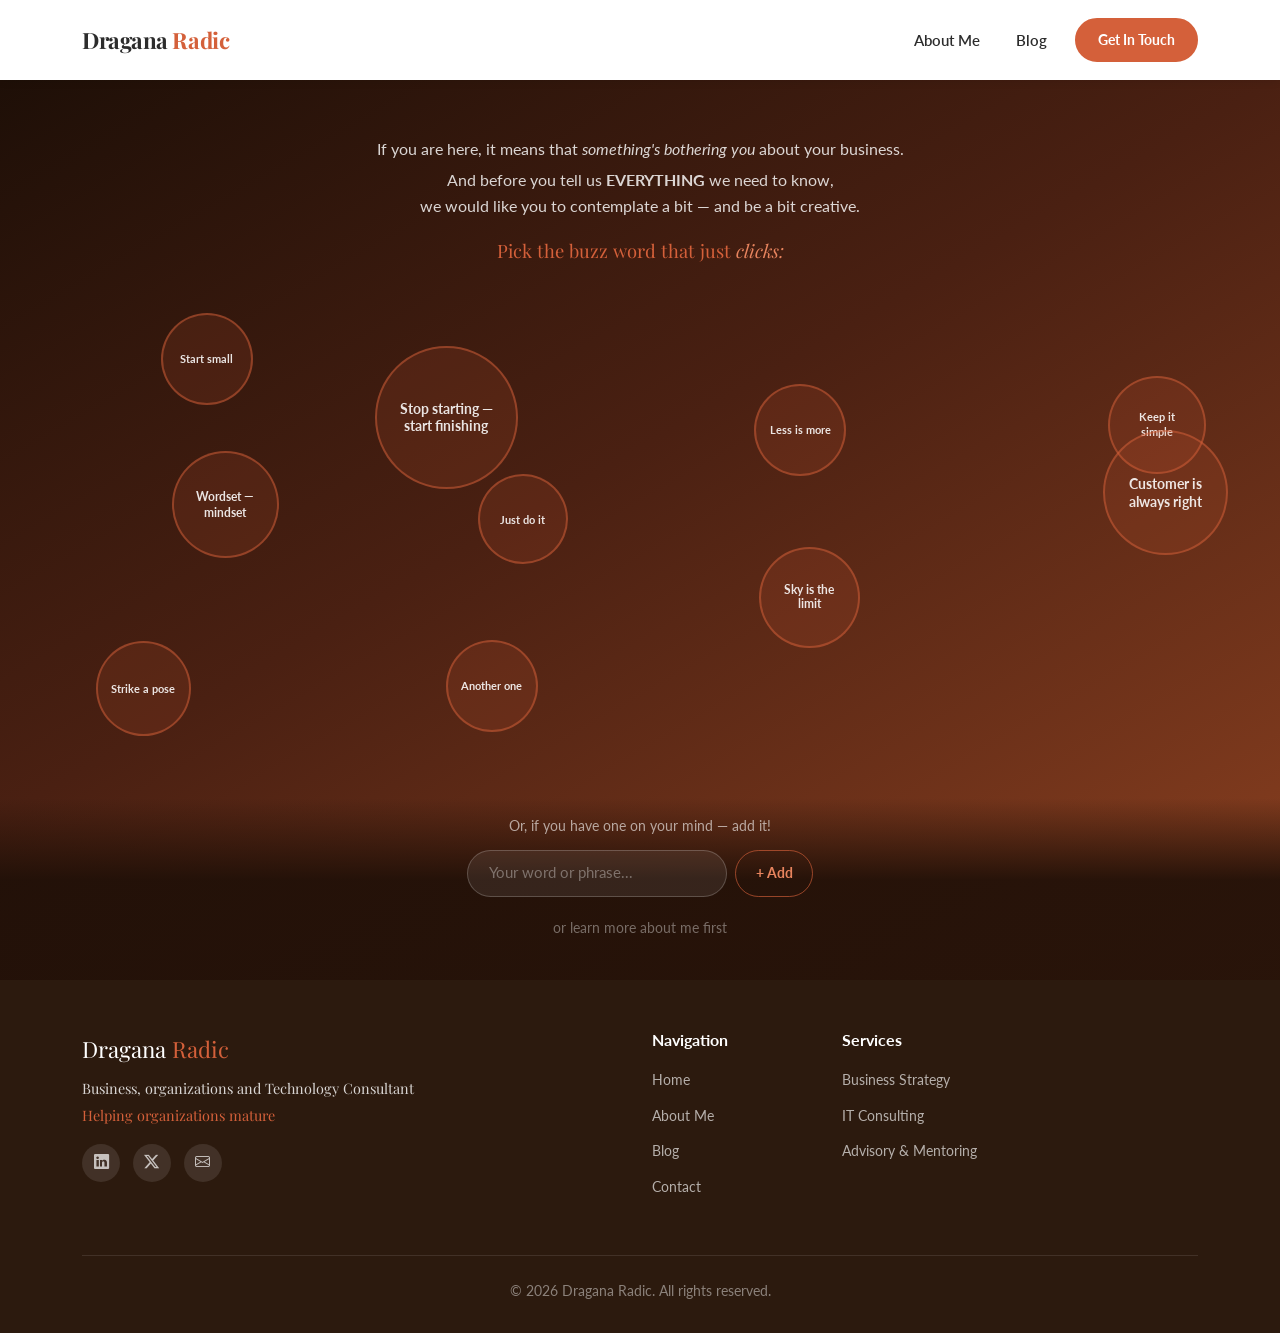
==== index.html @ 9fceb96d "Initial deploy - Website v1" ====
<!DOCTYPE html>
<html lang="en">
<head>
  <meta charset="UTF-8" />
  <meta name="viewport" content="width=device-width, initial-scale=1.0" />
  <title>Dragana Radic | Business & Technology Consultant</title>
  <meta name="description" content="Expert consulting in Business Strategy and Information Technology. Helping organizations grow smarter and work better." />

  <!-- Google Fonts -->
  <link rel="preconnect" href="https://fonts.googleapis.com" />
  <link rel="preconnect" href="https://fonts.gstatic.com" crossorigin />
  <link href="https://fonts.googleapis.com/css2?family=Playfair+Display:wght@600;700&family=Lato:wght@400;700&display=swap" rel="stylesheet" />

  <!-- Bootstrap 5 -->
  <link href="https://cdn.jsdelivr.net/npm/bootstrap@5.3.3/dist/css/bootstrap.min.css" rel="stylesheet" />

  <!-- Bootstrap Icons -->
  <link href="https://cdn.jsdelivr.net/npm/bootstrap-icons@1.11.3/font/bootstrap-icons.min.css" rel="stylesheet" />

  <!-- Custom Styles -->
  <link rel="stylesheet" href="css/style.css" />
</head>
<body>

  <!-- ===================== NAVBAR ===================== -->
  <nav class="navbar navbar-expand-lg sticky-top">
    <div class="container">
      <a class="navbar-brand" href="index.html">Dragana<span> Radic</span></a>
      <button class="navbar-toggler" type="button" data-bs-toggle="collapse" data-bs-target="#mainNav" aria-label="Toggle navigation">
        <span class="navbar-toggler-icon"></span>
      </button>
      <div class="collapse navbar-collapse" id="mainNav">
        <ul class="navbar-nav ms-auto align-items-lg-center gap-lg-1">
          <li class="nav-item"><a class="nav-link" href="about.html">About Me</a></li>
          <li class="nav-item"><a class="nav-link" href="blog.html">Blog</a></li>
          <li class="nav-item ms-lg-2">
            <a class="btn-primary btn-sm" href="about.html#contact" style="padding: 0.5rem 1.3rem; border-radius:50px; font-weight:700; font-size:0.88rem;">Get In Touch</a>
          </li>
        </ul>
      </div>
    </div>
  </nav>

  <!-- ===================== BUZZ GAME ===================== -->
  <section class="buzz-game" id="home">

    <div class="buzz-welcome">
      <p class="buzz-message">
        If you are here, it means that <em>something's bothering you</em> about your business.
      </p>
      <p class="buzz-message">
        And before you tell us <strong>EVERYTHING</strong> we need to know,<br>
        we would like you to contemplate a bit &mdash; and be a bit creative.
      </p>
      <p class="buzz-prompt">Pick the buzz word that just <em>clicks:</em></p>
    </div>

    <div class="buzz-arena" id="buzzArena"></div>

    <div class="buzz-bottom">
      <p class="buzz-add-label">Or, if you have one on your mind &mdash; add it!</p>
      <div class="buzz-add-row">
        <input type="text" id="buzzInput" class="buzz-input" placeholder="Your word or phrase..." maxlength="60" autocomplete="off" />
        <button class="buzz-add-btn" id="buzzAddBtn" type="button">+ Add</button>
      </div>
      <a href="about.html" class="buzz-learn-link">or learn more about me first</a>
    </div>

  </section>

  <!-- ===================== BUZZ MODAL ===================== -->
  <div class="buzz-modal-overlay" id="buzzModalOverlay" role="dialog" aria-modal="true">
    <div class="buzz-modal">
      <button class="buzz-modal-close" id="buzzModalClose" aria-label="Close">&times;</button>
      <span class="buzz-modal-chosen" id="buzzModalWord"></span>
      <h3>Tell me a little more&hellip;</h3>
      <p>Where and how do you see the similarities and/or association with this buzz word?</p>
      <textarea id="buzzModalText" placeholder="Write a short explanation..."></textarea>
      <div class="buzz-modal-actions">
        <button class="btn-primary" id="buzzModalSubmit" type="button">Let's talk about it &nbsp;<i class="bi bi-arrow-right"></i></button>
        <button class="buzz-modal-cancel" id="buzzModalCancel" type="button">Not this one</button>
      </div>
    </div>
  </div>

  <!-- ===================== FOOTER ===================== -->
  <footer class="footer">
    <div class="container">
      <div class="row g-4">
        <div class="col-lg-4">
          <div class="footer-brand">Dragana<span> Radic</span></div>
          <p class="footer-subtitle">Business, organizations and Technology Consultant</p>
          <p class="footer-subtitle" style="color: var(--color-primary);">Helping organizations mature</p>
          <div class="footer-social">
            <!-- Replace # with your actual social media URLs -->
            <a href="#" aria-label="LinkedIn"><i class="bi bi-linkedin"></i></a>
            <a href="#" aria-label="Twitter / X"><i class="bi bi-twitter-x"></i></a>
            <a href="#" aria-label="Email"><i class="bi bi-envelope"></i></a>
          </div>
        </div>
        <div class="col-6 col-lg-2 offset-lg-2">
          <h6 class="text-white fw-bold mb-3">Navigation</h6>
          <ul class="footer-links">
            <li><a href="index.html">Home</a></li>
            <li><a href="about.html">About Me</a></li>
            <li><a href="blog.html">Blog</a></li>
            <li><a href="about.html#contact">Contact</a></li>
          </ul>
        </div>
        <div class="col-6 col-lg-3">
          <h6 class="text-white fw-bold mb-3">Services</h6>
          <ul class="footer-links">
            <li><a href="about.html#services">Business Strategy</a></li>
            <li><a href="about.html#services">IT Consulting</a></li>
            <li><a href="about.html#services">Advisory &amp; Mentoring</a></li>
          </ul>
        </div>
      </div>
      <div class="footer-bottom">
        &copy; <span id="year"></span> Dragana Radic. All rights reserved.
      </div>
    </div>
  </footer>

  <!-- Bootstrap 5 JS -->
  <script src="https://cdn.jsdelivr.net/npm/bootstrap@5.3.3/dist/js/bootstrap.bundle.min.js"></script>
  <!-- Custom JS -->
  <script src="js/main.js"></script>
</body>
</html>
---- css/style.css ----
/* =========================================================
   CSS Custom Properties (Color & Typography Tokens)
   ========================================================= */
:root {
  --color-primary:    #D4603A;   /* warm terracotta */
  --color-primary-dark: #B34E2C;
  --color-bg:         #F5F0EB;   /* warm off-white */
  --color-card-bg:    #FBF8F5;
  --color-text:       #2C2C2C;
  --color-text-muted: #6B6B6B;
  --color-border:     #E8DED5;
  --color-white:      #FFFFFF;
  --font-heading:     'Playfair Display', Georgia, serif;
  --font-body:        'Lato', 'Helvetica Neue', sans-serif;
  --shadow-sm:        0 2px 8px rgba(0,0,0,0.08);
  --shadow-md:        0 4px 20px rgba(0,0,0,0.12);
  --radius:           10px;
  --transition:       0.25s ease;
}

/* =========================================================
   Reset & Base
   ========================================================= */
*, *::before, *::after { box-sizing: border-box; margin: 0; padding: 0; }

html { scroll-behavior: smooth; font-size: 16px; }

body {
  font-family: var(--font-body);
  background-color: var(--color-bg);
  color: var(--color-text);
  line-height: 1.7;
}

img { max-width: 100%; height: auto; display: block; }

a { color: var(--color-primary); text-decoration: none; transition: color var(--transition); }
a:hover { color: var(--color-primary-dark); }

h1, h2, h3, h4 {
  font-family: var(--font-heading);
  line-height: 1.25;
  color: var(--color-text);
}

/* =========================================================
   Utility Classes
   ========================================================= */
.section-padding { padding: 90px 0; }
.section-title {
  font-size: 2.2rem;
  margin-bottom: 0.4rem;
  text-align: center;
}
.section-subtitle {
  text-align: center;
  color: var(--color-text-muted);
  font-size: 1.05rem;
  margin-bottom: 3rem;
}
.section-divider {
  width: 55px;
  height: 3px;
  background: var(--color-primary);
  margin: 0.6rem auto 1rem;
  border-radius: 2px;
}
.btn-primary {
  display: inline-block;
  background: var(--color-primary);
  color: var(--color-white);
  padding: 0.75rem 2rem;
  border-radius: 50px;
  font-weight: 700;
  font-family: var(--font-body);
  font-size: 0.95rem;
  border: 2px solid var(--color-primary);
  cursor: pointer;
  transition: background var(--transition), color var(--transition), transform var(--transition);
}
.btn-primary:hover {
  background: var(--color-primary-dark);
  border-color: var(--color-primary-dark);
  color: var(--color-white);
  transform: translateY(-2px);
}
.btn-outline {
  display: inline-block;
  background: transparent;
  color: var(--color-white);
  padding: 0.75rem 2rem;
  border-radius: 50px;
  font-weight: 700;
  font-family: var(--font-body);
  font-size: 0.95rem;
  border: 2px solid var(--color-white);
  cursor: pointer;
  transition: background var(--transition), color var(--transition), transform var(--transition);
}
.btn-outline:hover {
  background: var(--color-white);
  color: var(--color-primary);
  transform: translateY(-2px);
}

/* =========================================================
   Navbar
   ========================================================= */
.navbar {
  background: var(--color-white) !important;
  box-shadow: var(--shadow-sm);
  padding: 1rem 0;
}
.navbar-brand {
  font-family: var(--font-heading);
  font-size: 1.4rem;
  font-weight: 700;
  color: var(--color-text) !important;
  letter-spacing: -0.02em;
}
.navbar-brand span { color: var(--color-primary); }
.nav-link {
  font-weight: 600;
  font-size: 0.92rem;
  color: var(--color-text) !important;
  padding: 0.4rem 1rem !important;
  transition: color var(--transition);
}
.nav-link:hover, .nav-link.active { color: var(--color-primary) !important; }
.navbar-toggler { border: none; outline: none; box-shadow: none !important; }
.navbar-toggler-icon {
  background-image: url("data:image/svg+xml,%3csvg xmlns='http://www.w3.org/2000/svg' viewBox='0 0 30 30'%3e%3cpath stroke='%23D4603A' stroke-linecap='round' stroke-miterlimit='10' stroke-width='2' d='M4 7h22M4 15h22M4 23h22'/%3e%3c/svg%3e");
}

/* =========================================================
   Hero Section
   ========================================================= */
.hero {
  background: linear-gradient(135deg, #3D2314 0%, #7A3520 50%, #D4603A 100%);
  color: var(--color-white);
  padding: 130px 0 100px;
  position: relative;
  overflow: hidden;
}
.hero::before {
  content: '';
  position: absolute;
  inset: 0;
  background: url("data:image/svg+xml,%3Csvg width='60' height='60' viewBox='0 0 60 60' xmlns='http://www.w3.org/2000/svg'%3E%3Cg fill='none' fill-rule='evenodd'%3E%3Cg fill='%23ffffff' fill-opacity='0.03'%3E%3Cpath d='M36 34v-4h-2v4h-4v2h4v4h2v-4h4v-2h-4zm0-30V0h-2v4h-4v2h4v4h2V6h4V4h-4zM6 34v-4H4v4H0v2h4v4h2v-4h4v-2H6zM6 4V0H4v4H0v2h4v4h2V6h4V4H6z'/%3E%3C/g%3E%3C/g%3E%3C/svg%3E");
}
.hero-content { position: relative; z-index: 1; }
.hero-eyebrow {
  display: inline-block;
  background: rgba(255,255,255,0.15);
  color: rgba(255,255,255,0.9);
  font-size: 0.82rem;
  font-weight: 700;
  letter-spacing: 0.12em;
  text-transform: uppercase;
  padding: 0.35rem 1rem;
  border-radius: 50px;
  margin-bottom: 1.2rem;
}
.hero h1 {
  font-size: clamp(2.4rem, 5vw, 3.8rem);
  color: var(--color-white);
  margin-bottom: 1rem;
}
.hero-tagline {
  font-size: 1.2rem;
  color: rgba(255,255,255,0.85);
  max-width: 520px;
  margin-bottom: 2.2rem;
}
.hero-actions { display: flex; gap: 1rem; flex-wrap: wrap; }
.hero-photo-wrap {
  display: flex;
  justify-content: center;
  align-items: center;
}
.hero-photo {
  width: 300px;
  height: 300px;
  border-radius: 50%;
  object-fit: cover;
  border: 5px solid rgba(255,255,255,0.3);
  box-shadow: var(--shadow-md);
}
.hero-photo-placeholder {
  width: 300px;
  height: 300px;
  border-radius: 50%;
  background: rgba(255,255,255,0.15);
  border: 3px dashed rgba(255,255,255,0.4);
  display: flex;
  flex-direction: column;
  align-items: center;
  justify-content: center;
  color: rgba(255,255,255,0.7);
  font-size: 0.9rem;
  text-align: center;
  gap: 0.5rem;
}
.hero-photo-placeholder i { font-size: 3rem; opacity: 0.6; }

/* =========================================================
   About Section
   ========================================================= */
.about { background: var(--color-white); }
.about-photo-wrap { display: flex; justify-content: center; }
.about-photo {
  width: 100%;
  max-width: 380px;
  border-radius: var(--radius);
  box-shadow: var(--shadow-md);
  object-fit: cover;
}
.about-photo-placeholder {
  width: 100%;
  max-width: 380px;
  height: 420px;
  border-radius: var(--radius);
  background: var(--color-bg);
  border: 2px dashed var(--color-border);
  display: flex;
  flex-direction: column;
  align-items: center;
  justify-content: center;
  color: var(--color-text-muted);
  font-size: 0.9rem;
  text-align: center;
  gap: 0.5rem;
}
.about-photo-placeholder i { font-size: 3rem; opacity: 0.4; }
.about-text h2 { text-align: left; }
.about-text .section-divider { margin: 0.6rem 0 1rem; }
.about-text p { color: var(--color-text-muted); margin-bottom: 1.2rem; }
.credentials-list { list-style: none; padding: 0; margin-top: 1rem; }
.credentials-list li {
  display: flex;
  align-items: flex-start;
  gap: 0.7rem;
  margin-bottom: 0.6rem;
  font-size: 0.95rem;
}
.credentials-list li i { color: var(--color-primary); margin-top: 3px; flex-shrink: 0; }

/* =========================================================
   Services Section
   ========================================================= */
.services { background: var(--color-bg); }
.service-card {
  background: var(--color-card-bg);
  border: 1px solid var(--color-border);
  border-radius: var(--radius);
  padding: 2.2rem 1.8rem;
  height: 100%;
  transition: box-shadow var(--transition), transform var(--transition);
  text-align: center;
}
.service-card:hover {
  box-shadow: var(--shadow-md);
  transform: translateY(-4px);
}
.service-icon {
  width: 64px;
  height: 64px;
  background: linear-gradient(135deg, var(--color-primary), var(--color-primary-dark));
  border-radius: 16px;
  display: flex;
  align-items: center;
  justify-content: center;
  margin: 0 auto 1.4rem;
}
.service-icon i { color: var(--color-white); font-size: 1.6rem; }
.service-card h3 { font-size: 1.25rem; margin-bottom: 0.8rem; }
.service-card p { color: var(--color-text-muted); font-size: 0.95rem; margin-bottom: 1.2rem; }
.service-link {
  font-weight: 700;
  font-size: 0.88rem;
  color: var(--color-primary);
  text-transform: uppercase;
  letter-spacing: 0.06em;
}
.service-link i { font-size: 0.75rem; transition: transform var(--transition); }
.service-link:hover i { transform: translateX(4px); }

/* =========================================================
   Contact Section
   ========================================================= */
.contact { background: var(--color-white); }
.contact-info h4 { font-size: 1.1rem; margin-bottom: 0.4rem; }
.contact-info p { color: var(--color-text-muted); font-size: 0.95rem; }
.contact-info-item {
  display: flex;
  align-items: flex-start;
  gap: 1rem;
  margin-bottom: 1.8rem;
}
.contact-info-item .icon-wrap {
  width: 44px;
  height: 44px;
  background: var(--color-bg);
  border-radius: 50%;
  display: flex;
  align-items: center;
  justify-content: center;
  flex-shrink: 0;
}
.contact-info-item .icon-wrap i { color: var(--color-primary); font-size: 1rem; }
.contact-form { background: var(--color-bg); border-radius: var(--radius); padding: 2.4rem; }
.form-label { font-weight: 600; font-size: 0.9rem; margin-bottom: 0.4rem; }
.form-control {
  border: 1.5px solid var(--color-border);
  border-radius: 8px;
  padding: 0.75rem 1rem;
  font-family: var(--font-body);
  font-size: 0.95rem;
  background: var(--color-white);
  transition: border-color var(--transition), box-shadow var(--transition);
}
.form-control:focus {
  border-color: var(--color-primary);
  box-shadow: 0 0 0 3px rgba(212,96,58,0.15);
  outline: none;
}
.form-success {
  display: none;
  background: #d4edda;
  color: #155724;
  border-radius: 8px;
  padding: 1rem 1.2rem;
  margin-top: 1rem;
  font-size: 0.95rem;
}

/* =========================================================
   Blog (index page teaser + blog.html)
   ========================================================= */
.blog-teaser { background: var(--color-bg); }
.blog-card {
  background: var(--color-card-bg);
  border: 1px solid var(--color-border);
  border-radius: var(--radius);
  overflow: hidden;
  height: 100%;
  transition: box-shadow var(--transition), transform var(--transition);
}
.blog-card:hover { box-shadow: var(--shadow-md); transform: translateY(-4px); }
.blog-card-img {
  height: 200px;
  background: linear-gradient(135deg, var(--color-primary), #7A3520);
  display: flex;
  align-items: center;
  justify-content: center;
  color: rgba(255,255,255,0.4);
  font-size: 3rem;
}
.blog-card-body { padding: 1.6rem; }
.blog-tag {
  display: inline-block;
  background: rgba(212,96,58,0.1);
  color: var(--color-primary);
  font-size: 0.75rem;
  font-weight: 700;
  letter-spacing: 0.08em;
  text-transform: uppercase;
  padding: 0.2rem 0.7rem;
  border-radius: 50px;
  margin-bottom: 0.8rem;
}
.blog-card-body h3 { font-size: 1.15rem; margin-bottom: 0.6rem; line-height: 1.4; }
.blog-card-body h3 a { color: var(--color-text); }
.blog-card-body h3 a:hover { color: var(--color-primary); }
.blog-card-body p { color: var(--color-text-muted); font-size: 0.9rem; margin-bottom: 1rem; }
.blog-meta { font-size: 0.82rem; color: var(--color-text-muted); }
.blog-meta i { margin-right: 0.3rem; }

/* Blog listing hero */
.blog-hero {
  background: linear-gradient(135deg, #3D2314 0%, #7A3520 100%);
  color: var(--color-white);
  padding: 80px 0 60px;
  text-align: center;
}
.blog-hero h1 { color: var(--color-white); font-size: 2.6rem; margin-bottom: 0.5rem; }
.blog-hero p { color: rgba(255,255,255,0.8); font-size: 1.05rem; }

/* Blog post page */
.post-hero {
  background: linear-gradient(135deg, #3D2314 0%, #7A3520 100%);
  color: var(--color-white);
  padding: 80px 0 60px;
}
.post-hero h1 { color: var(--color-white); font-size: clamp(1.8rem, 4vw, 2.8rem); margin-bottom: 1rem; }
.post-meta { color: rgba(255,255,255,0.75); font-size: 0.9rem; }
.post-meta span { margin-right: 1.2rem; }
.post-meta i { margin-right: 0.3rem; }
.post-body { max-width: 740px; margin: 0 auto; padding: 60px 20px; }
.post-body h2 { font-size: 1.7rem; margin: 2.5rem 0 1rem; }
.post-body h3 { font-size: 1.3rem; margin: 2rem 0 0.8rem; }
.post-body p { margin-bottom: 1.4rem; color: var(--color-text); line-height: 1.85; }
.post-body ul, .post-body ol { padding-left: 1.5rem; margin-bottom: 1.4rem; }
.post-body li { margin-bottom: 0.5rem; }
.post-body blockquote {
  border-left: 4px solid var(--color-primary);
  padding: 1rem 1.5rem;
  margin: 2rem 0;
  background: var(--color-bg);
  border-radius: 0 var(--radius) var(--radius) 0;
  font-style: italic;
  color: var(--color-text-muted);
}
.back-link {
  display: inline-flex;
  align-items: center;
  gap: 0.5rem;
  color: var(--color-primary);
  font-weight: 600;
  font-size: 0.9rem;
  margin-bottom: 2rem;
}
.back-link:hover { color: var(--color-primary-dark); }

/* =========================================================
   Footer
   ========================================================= */
.footer {
  background: #2C1A0E;
  color: rgba(255,255,255,0.7);
  padding: 50px 0 30px;
}
.footer-brand {
  font-family: var(--font-heading);
  font-size: 1.4rem;
  color: var(--color-white);
  margin-bottom: 0.5rem;
}
.footer-brand span { color: var(--color-primary); }
.footer-subtitle {
  font-family: var(--font-heading);
  font-size: 1rem;
  color: rgba(255,255,255,0.82);
  margin-bottom: 0.15rem;
}
.footer p { font-size: 0.9rem; }
.footer-links { list-style: none; padding: 0; }
.footer-links li { margin-bottom: 0.5rem; }
.footer-links a { color: rgba(255,255,255,0.65); font-size: 0.9rem; }
.footer-links a:hover { color: var(--color-primary); }
.footer-social { display: flex; gap: 0.8rem; margin-top: 1rem; }
.footer-social a {
  width: 38px;
  height: 38px;
  border-radius: 50%;
  background: rgba(255,255,255,0.1);
  display: flex;
  align-items: center;
  justify-content: center;
  color: rgba(255,255,255,0.7);
  font-size: 0.95rem;
  transition: background var(--transition), color var(--transition);
}
.footer-social a:hover { background: var(--color-primary); color: var(--color-white); }
.footer-bottom {
  border-top: 1px solid rgba(255,255,255,0.1);
  margin-top: 2.5rem;
  padding-top: 1.5rem;
  text-align: center;
  font-size: 0.85rem;
  color: rgba(255,255,255,0.45);
}

/* =========================================================
   Responsive Adjustments
   ========================================================= */
@media (max-width: 991px) {
  .hero { padding: 100px 0 70px; text-align: center; }
  .hero-tagline { margin-left: auto; margin-right: auto; }
  .hero-actions { justify-content: center; }
  .hero-photo-wrap { margin-top: 2.5rem; }
  .about-photo-wrap { margin-bottom: 2.5rem; }
  .about-text h2, .about-text .section-divider { text-align: center; margin-left: auto; margin-right: auto; }
}
@media (max-width: 576px) {
  .section-padding { padding: 60px 0; }
  .section-title { font-size: 1.8rem; }
  .hero h1 { font-size: 2rem; }
  .hero-photo, .hero-photo-placeholder { width: 220px; height: 220px; }
  .contact-form { padding: 1.5rem; }
}

/* =========================================================
   Buzz Game
   ========================================================= */
.buzz-game {
  min-height: 100vh;
  background: linear-gradient(150deg, #1E0F07 0%, #4A2012 45%, #8B4020 100%);
  display: flex;
  flex-direction: column;
  overflow: hidden;
  position: relative;
}

.buzz-welcome {
  text-align: center;
  padding: 3.5rem 1.5rem 0.8rem;
  position: relative;
  z-index: 2;
}

.buzz-greeting {
  font-family: var(--font-heading);
  font-size: clamp(1.6rem, 4vw, 2.4rem);
  color: var(--color-white);
  margin-bottom: 0.6rem;
}

.buzz-message {
  color: rgba(255,255,255,0.82);
  font-size: 1.02rem;
  margin-bottom: 0.3rem;
  line-height: 1.6;
}

.buzz-tagline {
  color: rgba(255,255,255,0.65);
  font-size: 1.1rem;
  letter-spacing: 0.04em;
  margin-bottom: 0.8rem;
}

.buzz-prompt {
  font-family: var(--font-heading);
  color: var(--color-primary);
  font-size: 1.15rem;
  margin-top: 1rem;
}

.buzz-prompt em { color: #E8845E; }

/* The floating space */
.buzz-arena {
  position: relative;
  flex: 1;
  min-height: 320px;
  overflow: hidden;
}

/* Individual floating bubbles */
.buzz-bubble {
  position: absolute;
  border-radius: 50%;
  display: flex;
  align-items: center;
  justify-content: center;
  text-align: center;
  padding: 0.8rem;
  cursor: pointer;
  user-select: none;
  border: 2px solid rgba(212, 96, 58, 0.5);
  background: rgba(212, 96, 58, 0.13);
  color: rgba(255,255,255,0.88);
  font-family: var(--font-body);
  font-weight: 700;
  line-height: 1.25;
  transition: border-color 0.22s, background 0.22s, box-shadow 0.22s, transform 0.18s;
}

.buzz-bubble:hover {
  border-color: #E8845E;
  background: rgba(212, 96, 58, 0.3);
  box-shadow: 0 0 24px rgba(212,96,58,0.5);
  transform: scale(1.1);
  z-index: 5;
}

.buzz-bubble.selected {
  border-color: #fff;
  background: rgba(212, 96, 58, 0.42);
  box-shadow: 0 0 30px rgba(212,96,58,0.7);
}

/* Bottom bar */
.buzz-bottom {
  position: relative;
  z-index: 2;
  text-align: center;
  padding: 1rem 1.5rem 2.5rem;
  background: linear-gradient(to top, rgba(30,15,7,0.9) 55%, transparent);
}

.buzz-add-label {
  color: rgba(255,255,255,0.6);
  font-size: 0.9rem;
  margin-bottom: 0.7rem;
}

.buzz-add-row {
  display: flex;
  justify-content: center;
  gap: 0.5rem;
  flex-wrap: wrap;
  margin-bottom: 1rem;
}

.buzz-input {
  background: rgba(255,255,255,0.08);
  border: 1.5px solid rgba(255,255,255,0.2);
  border-radius: 50px;
  padding: 0.6rem 1.3rem;
  color: var(--color-white);
  font-family: var(--font-body);
  font-size: 0.95rem;
  width: 260px;
  outline: none;
  transition: border-color 0.2s;
}
.buzz-input::placeholder { color: rgba(255,255,255,0.35); }
.buzz-input:focus { border-color: rgba(212,96,58,0.7); }

.buzz-add-btn {
  background: transparent;
  border: 1.5px solid rgba(212,96,58,0.65);
  color: #E8845E;
  border-radius: 50px;
  padding: 0.6rem 1.2rem;
  font-family: var(--font-body);
  font-weight: 700;
  font-size: 0.9rem;
  cursor: pointer;
  transition: background 0.2s, color 0.2s, border-color 0.2s;
}
.buzz-add-btn:hover {
  background: var(--color-primary);
  border-color: var(--color-primary);
  color: var(--color-white);
}

.buzz-learn-link {
  color: rgba(255,255,255,0.38);
  font-size: 0.88rem;
  transition: color 0.2s;
}
.buzz-learn-link:hover { color: rgba(255,255,255,0.78); }

/* Modal */
.buzz-modal-overlay {
  position: fixed;
  inset: 0;
  background: rgba(0,0,0,0.65);
  backdrop-filter: blur(6px);
  -webkit-backdrop-filter: blur(6px);
  z-index: 2000;
  display: flex;
  align-items: center;
  justify-content: center;
  padding: 1.5rem;
  opacity: 0;
  pointer-events: none;
  transition: opacity 0.28s ease;
}
.buzz-modal-overlay.visible {
  opacity: 1;
  pointer-events: all;
}

.buzz-modal {
  background: var(--color-card-bg);
  border-radius: 18px;
  padding: 2.4rem 2.4rem 2rem;
  max-width: 520px;
  width: 100%;
  box-shadow: 0 24px 70px rgba(0,0,0,0.45);
  transform: translateY(30px) scale(0.97);
  transition: transform 0.3s ease;
  position: relative;
}
.buzz-modal-overlay.visible .buzz-modal {
  transform: translateY(0) scale(1);
}

.buzz-modal-close {
  position: absolute;
  top: 1rem;
  right: 1.2rem;
  background: transparent;
  border: none;
  font-size: 1.5rem;
  line-height: 1;
  color: var(--color-text-muted);
  cursor: pointer;
  padding: 0.2rem 0.4rem;
  transition: color 0.2s;
}
.buzz-modal-close:hover { color: var(--color-text); }

.buzz-modal-chosen {
  display: inline-block;
  background: rgba(212,96,58,0.1);
  color: var(--color-primary);
  border-radius: 50px;
  padding: 0.3rem 1rem;
  font-weight: 700;
  font-size: 0.88rem;
  margin-bottom: 0.9rem;
}

.buzz-modal h3 {
  font-family: var(--font-heading);
  font-size: 1.4rem;
  color: var(--color-text);
  margin-bottom: 0.5rem;
}

.buzz-modal > p {
  color: var(--color-text-muted);
  font-size: 0.97rem;
  line-height: 1.65;
  margin-bottom: 1.2rem;
}

.buzz-modal textarea {
  display: block;
  width: 100%;
  border: 1.5px solid var(--color-border);
  border-radius: 10px;
  padding: 0.9rem 1rem;
  font-family: var(--font-body);
  font-size: 0.95rem;
  resize: vertical;
  min-height: 110px;
  color: var(--color-text);
  background: var(--color-white);
  outline: none;
  transition: border-color 0.2s, box-shadow 0.2s;
  margin-bottom: 1.3rem;
}
.buzz-modal textarea:focus {
  border-color: var(--color-primary);
  box-shadow: 0 0 0 3px rgba(212,96,58,0.12);
}

.buzz-modal-actions {
  display: flex;
  gap: 0.8rem;
  align-items: center;
  flex-wrap: wrap;
}

.buzz-modal-cancel {
  background: transparent;
  border: none;
  color: var(--color-text-muted);
  font-family: var(--font-body);
  font-size: 0.92rem;
  cursor: pointer;
  padding: 0.4rem 0.5rem;
  transition: color 0.2s;
}
.buzz-modal-cancel:hover { color: var(--color-text); }

@media (max-width: 576px) {
  .buzz-welcome { padding: 2.5rem 1rem 0.6rem; }
  .buzz-arena { min-height: 280px; }
  .buzz-input { width: 200px; }
  .buzz-modal { padding: 2rem 1.5rem 1.6rem; }
}
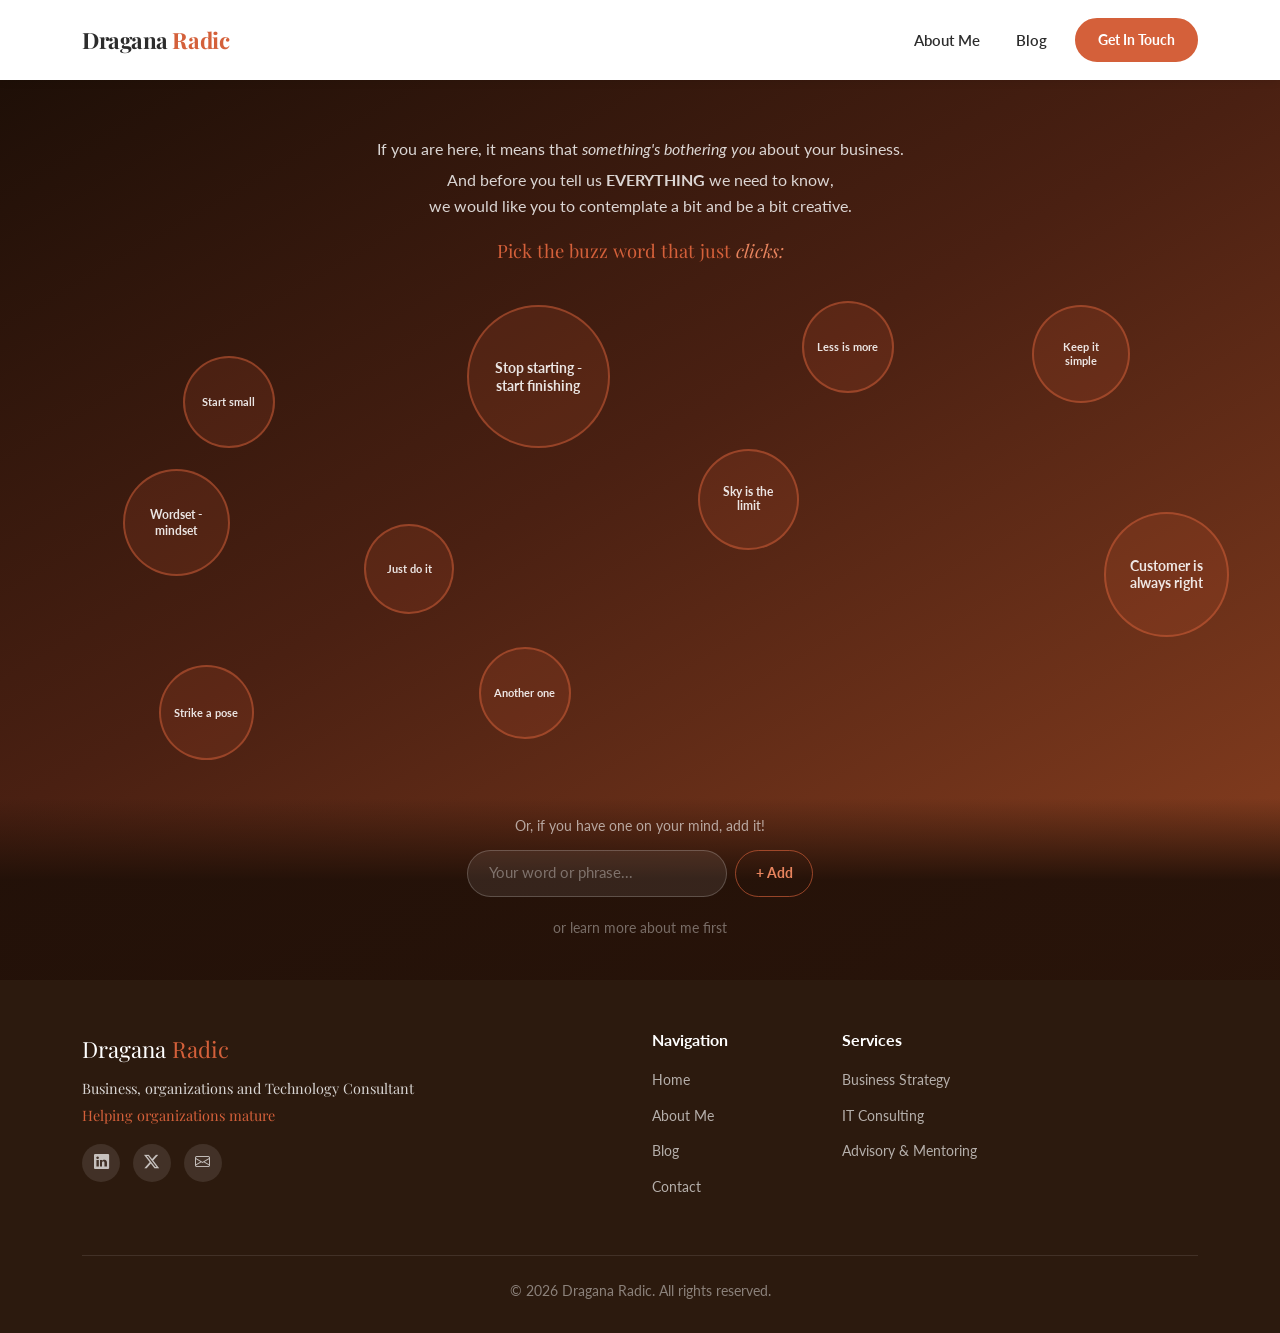
==== commit 4ae380b3: "Remove em dashes from all content" ====
--- a/index.html
+++ b/index.html
@@ -50,7 +50,7 @@
       </p>
       <p class="buzz-message">
         And before you tell us <strong>EVERYTHING</strong> we need to know,<br>
-        we would like you to contemplate a bit &mdash; and be a bit creative.
+        we would like you to contemplate a bit and be a bit creative.
       </p>
       <p class="buzz-prompt">Pick the buzz word that just <em>clicks:</em></p>
     </div>
@@ -58,7 +58,7 @@
     <div class="buzz-arena" id="buzzArena"></div>
 
     <div class="buzz-bottom">
-      <p class="buzz-add-label">Or, if you have one on your mind &mdash; add it!</p>
+      <p class="buzz-add-label">Or, if you have one on your mind, add it!</p>
       <div class="buzz-add-row">
         <input type="text" id="buzzInput" class="buzz-input" placeholder="Your word or phrase..." maxlength="60" autocomplete="off" />
         <button class="buzz-add-btn" id="buzzAddBtn" type="button">+ Add</button>
